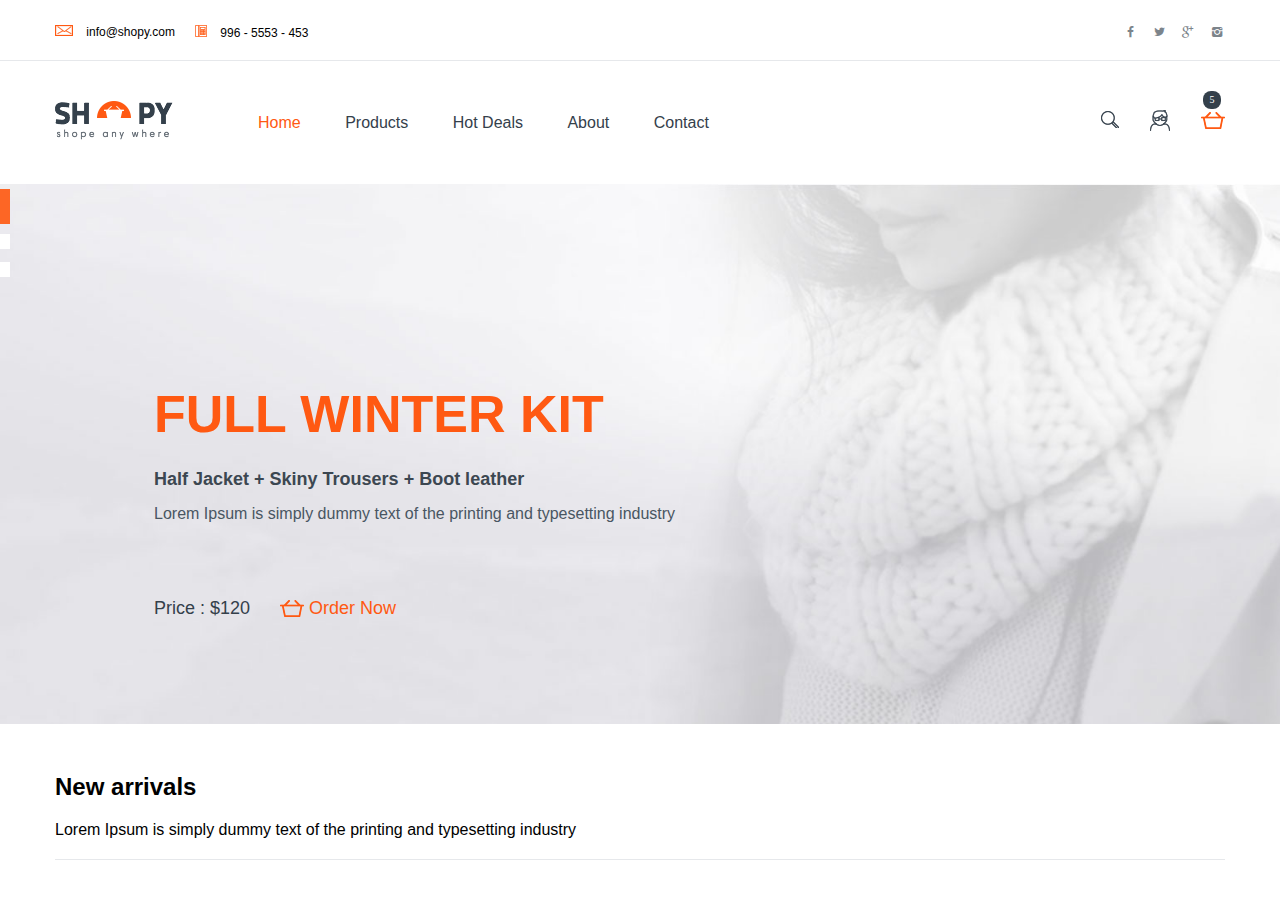
==== index.html @ 44fce5d8 "add header and section bxslider" ====
<!DOCTYPE html>
<html lang="en">
<head>
	<meta charset="UTF-8">
	<meta name="viewport" content="width=device-width, initial-scale=1.0 ">
	<title>Home</title>
	<link rel="stylesheet" type="text/css" href="css/main.css">
	<link rel="stylesheet" type="text/css" href="css/fontello.css">
	<link rel="stylesheet" type="text/css" href="css/jquery.bxslider.css"></head>
<body>
	<div class="wrapper">
		<div class="section">
			<div class="section-header">
				<div class="container">
					<div class="contact-list">
						<div class="contact-box">
							<div class="contact-email">
								<p>
									<span class="contact-icon">
										<img src="images/contact-email.png" alt="placeholder+image"></span>
									info@shopy.com
								</p>
							</div>
							<div class="contact-phone">
								<p>
									<span class="contact-icon">
										<img src="images/contact-phone.png" alt="placeholder+image"></span>
									996 - 5553 - 453
								</p>
							</div>
						</div>
						<div class="social-box">
							<div class="social-list-box">
								<div class="social-item">
									<a href="#"> <i class="icon-facebook"></i>
									</a>
								</div>
								<div class="social-item">
									<a href="#"> <i class="icon-twitter"></i>
									</a>
								</div>
								<div class="social-item">
									<a href="#">
										<i class="icon-gplus"></i>
									</a>
								</div>
								<div class="social-item">
									<a href="#">
										<i class="icon-instagram"></i>
									</a>
								</div>
							</div>
						</div>
					</div>
				</div>
			</div>
			<div class="section-body">
				<div class="container">
					<div class="section-navigation">
						<div class="section-panel">
							<div class="logo">
								<a href="#">
									<img src="images/logo.png" alt="placeholder+image"></a>
							</div>
							<div class="navbar">
								<a class="navbar-toggler" href="#navbar-collapse" data-toggler>
									<span class="icon-bar"></span>
									<span class="icon-bar"></span>
									<span class="icon-bar"></span>
								</a>
								<div class="navbar-collapse" id="navbar-collapse">
									<ul class="navbar-nav">
										<li class="active">
											<a href="#">Home</a>
										</li>
										<li>
											<a href="#">Products</a>
										</li>
										<li>
											<a href="#">Hot Deals</a>
										</li>
										<li>
											<a href="#">About</a>
										</li>
										<li>
											<a href="#">Contact</a>
										</li>
									</ul>
								</div>
							</div>
						</div>
						<div class="section-bar">
							<ul class="bar-pannier">
								<li>
									<a class="form-toggler" href="#form-collapse" data-toggler>
										<span class="icon-pannier icon-bar-search"></span>
									</a>
								</li>
								<li>
									<a href="#">
										<span class="icon-pannier icon-bar-profile"></span>
									</a>
								</li>
								<li>
									<a href="#">
										<span class="icon-pannier icon-bar-cart"></span>
									</a>
								</li>
							</ul>
						</div>
					</div>
				</div>
			</div>
		</div>

		<main class="main">
			<div class="section">
				<div class="section-box">
					<ul class="bxslider">
						<li>
							<div class="bxslider-box">
								<div class="bxslider-body">
									<div class="bxslider-image">
										<img src="images/bx-slider-img-01.jpg" alt="image description"></div>
									<div class="bxslider-section">
										<div class="container">
											<div class="bxslider-info">
												<div class="bxslider-block">
													<div class="bxslider-title">
														<h1>Full winter kit</h1>
													</div>
													<div class="bxslider-description">
														<p>Half Jacket + Skiny Trousers + Boot leather</p>
													</div>
													<div class="bxslider-content">
														<p>
															Lorem Ipsum is simply dummy text of the printing and typesetting industry
														</p>
													</div>
												</div>
												<div class="bxslider-price-cart">
													<div class="bxslider-price">
														<p>Price : $120</p>
													</div>
													<div class="bxslider-card-order">
														<a href="#">
															<span class="icon-pannier icon-bar-cart"></span>
															Order Now
														</a>
													</div>
												</div>
											</div>
										</div>
									</div>
								</div>
							</div>
						</li>
						<li>
							<div class="bxslider-box">
								<div class="bxslider-body">
									<div class="bxslider-image">
										<img src="images/bx-slider-img-01.jpg" alt="image description"></div>
									<div class="bxslider-section">
										<div class="container">
											<div class="bxslider-info">
												<div class="bxslider-block">
													<div class="bxslider-title">
														<h1>Full winter kit</h1>
													</div>
													<div class="bxslider-description">
														<p>Half Jacket + Skiny Trousers + Boot leather</p>
													</div>
													<div class="bxslider-content">
														<p>
															Lorem Ipsum is simply dummy text of the printing and typesetting industry
														</p>
													</div>
												</div>
												<div class="bxslider-price-cart">
													<div class="bxslider-price">
														<p>Price : $120</p>
													</div>
													<div class="bxslider-card-order">
														<a href="#">
															<span class="icon-pannier icon-bar-cart"></span>
															Order Now
														</a>
													</div>
												</div>
											</div>
										</div>
									</div>
								</div>
							</div>
						</li>
						<li>
							<div class="bxslider-box">
								<div class="bxslider-body">
									<div class="bxslider-image">
										<img src="images/bx-slider-img-01.jpg" alt="image description"></div>
									<div class="bxslider-section">
										<div class="container">
											<div class="bxslider-info">
												<div class="bxslider-block">
													<div class="bxslider-title">
														<h1>Full winter kit</h1>
													</div>
													<div class="bxslider-description">
														<p>Half Jacket + Skiny Trousers + Boot leather</p>
													</div>
													<div class="bxslider-content">
														<p>
															Lorem Ipsum is simply dummy text of the printing and typesetting industry
														</p>
													</div>
												</div>
												<div class="bxslider-price-cart">
													<div class="bxslider-price">
														<p>Price : $120</p>
													</div>
													<div class="bxslider-card-order">
														<a href="#">
															<span class="icon-pannier icon-bar-cart"></span>
															Order Now
														</a>
													</div>
												</div>
											</div>
										</div>
									</div>
								</div>
							</div>
						</li>
					</ul>
				</div>
			</div>
			<div class="section">
				<div class="container">
					<div class="section-header">
						<div class="section-title">
							<div class="box-title">
								<h2><span class="light">New</span> arrivals</h2>
							</div>
							<div class="box-description">
								<p>Lorem Ipsum is simply dummy text of the printing and typesetting industry</p>
							</div>
						</div>
					</div>
				</div>
			</div>
		</main>
		<footer class="footer"></footer>
	</div>
	<script src="https://ajax.googleapis.com/ajax/libs/jquery/3.2.1/jquery.min.js"></script>
	<script src="js/jquery.bxslider.min.js"></script>
	<script>
		function toggler() {
			$('[data-toggler]').on('click', function(e) {
				e.preventDefault();
				var $this = $(this);
				var hash = $this.attr('href') || $this.data('target');
				if (!hash) return false;
				$this.toggleClass('is-active');
				$(hash).toggleClass('is-show');
			})
		}

		toggler();
	</script>
	<script>
		$(document).ready(function(){
  			$('.bxslider').bxSlider({
			  mode: 'fade',
			  captions: true
			});
		});
	</script>
</body>
</html>
---- css/main.css ----
@import 'base.css';
@import 'button.css';
@import 'form.css';
@import 'navbar.css';
@import 'card.css';
@import 'section.css';
@import 'social.css';
@import 'bxslider.css';
---- css/fontello.css ----
@font-face {
  font-family: 'fontello';
  src: url('../font/fontello.eot?43005648');
  src: url('../font/fontello.eot?43005648#iefix') format('embedded-opentype'),
       url('../font/fontello.woff2?43005648') format('woff2'),
       url('../font/fontello.woff?43005648') format('woff'),
       url('../font/fontello.ttf?43005648') format('truetype'),
       url('../font/fontello.svg?43005648#fontello') format('svg');
  font-weight: normal;
  font-style: normal;
}
/* Chrome hack: SVG is rendered more smooth in Windozze. 100% magic, uncomment if you need it. */
/* Note, that will break hinting! In other OS-es font will be not as sharp as it could be */
/*
@media screen and (-webkit-min-device-pixel-ratio:0) {
  @font-face {
    font-family: 'fontello';
    src: url('../font/fontello.svg?43005648#fontello') format('svg');
  }
}
*/
 
 [class^="icon-"]:before, [class*=" icon-"]:before {
  font-family: "fontello";
  font-style: normal;
  font-weight: normal;
  speak: none;
 
  display: inline-block;
  text-decoration: inherit;
  width: 1em;
  margin-right: .2em;
  text-align: center;
  /* opacity: .8; */
 
  /* For safety - reset parent styles, that can break glyph codes*/
  font-variant: normal;
  text-transform: none;
 
  /* fix buttons height, for twitter bootstrap */
  line-height: 1em;
 
  /* Animation center compensation - margins should be symmetric */
  /* remove if not needed */
  margin-left: .2em;
 
  /* you can be more comfortable with increased icons size */
  /* font-size: 120%; */
 
  /* Font smoothing. That was taken from TWBS */
  -webkit-font-smoothing: antialiased;
  -moz-osx-font-smoothing: grayscale;
 
  /* Uncomment for 3D effect */
  /* text-shadow: 1px 1px 1px rgba(127, 127, 127, 0.3); */
}
 
.icon-gplus:before { content: '\f05a'; } /* '' */
.icon-twitter:before { content: '\f099'; } /* '' */
.icon-facebook:before { content: '\f09a'; } /* '' */
.icon-instagram:before { content: '\f32d'; } /* '' */
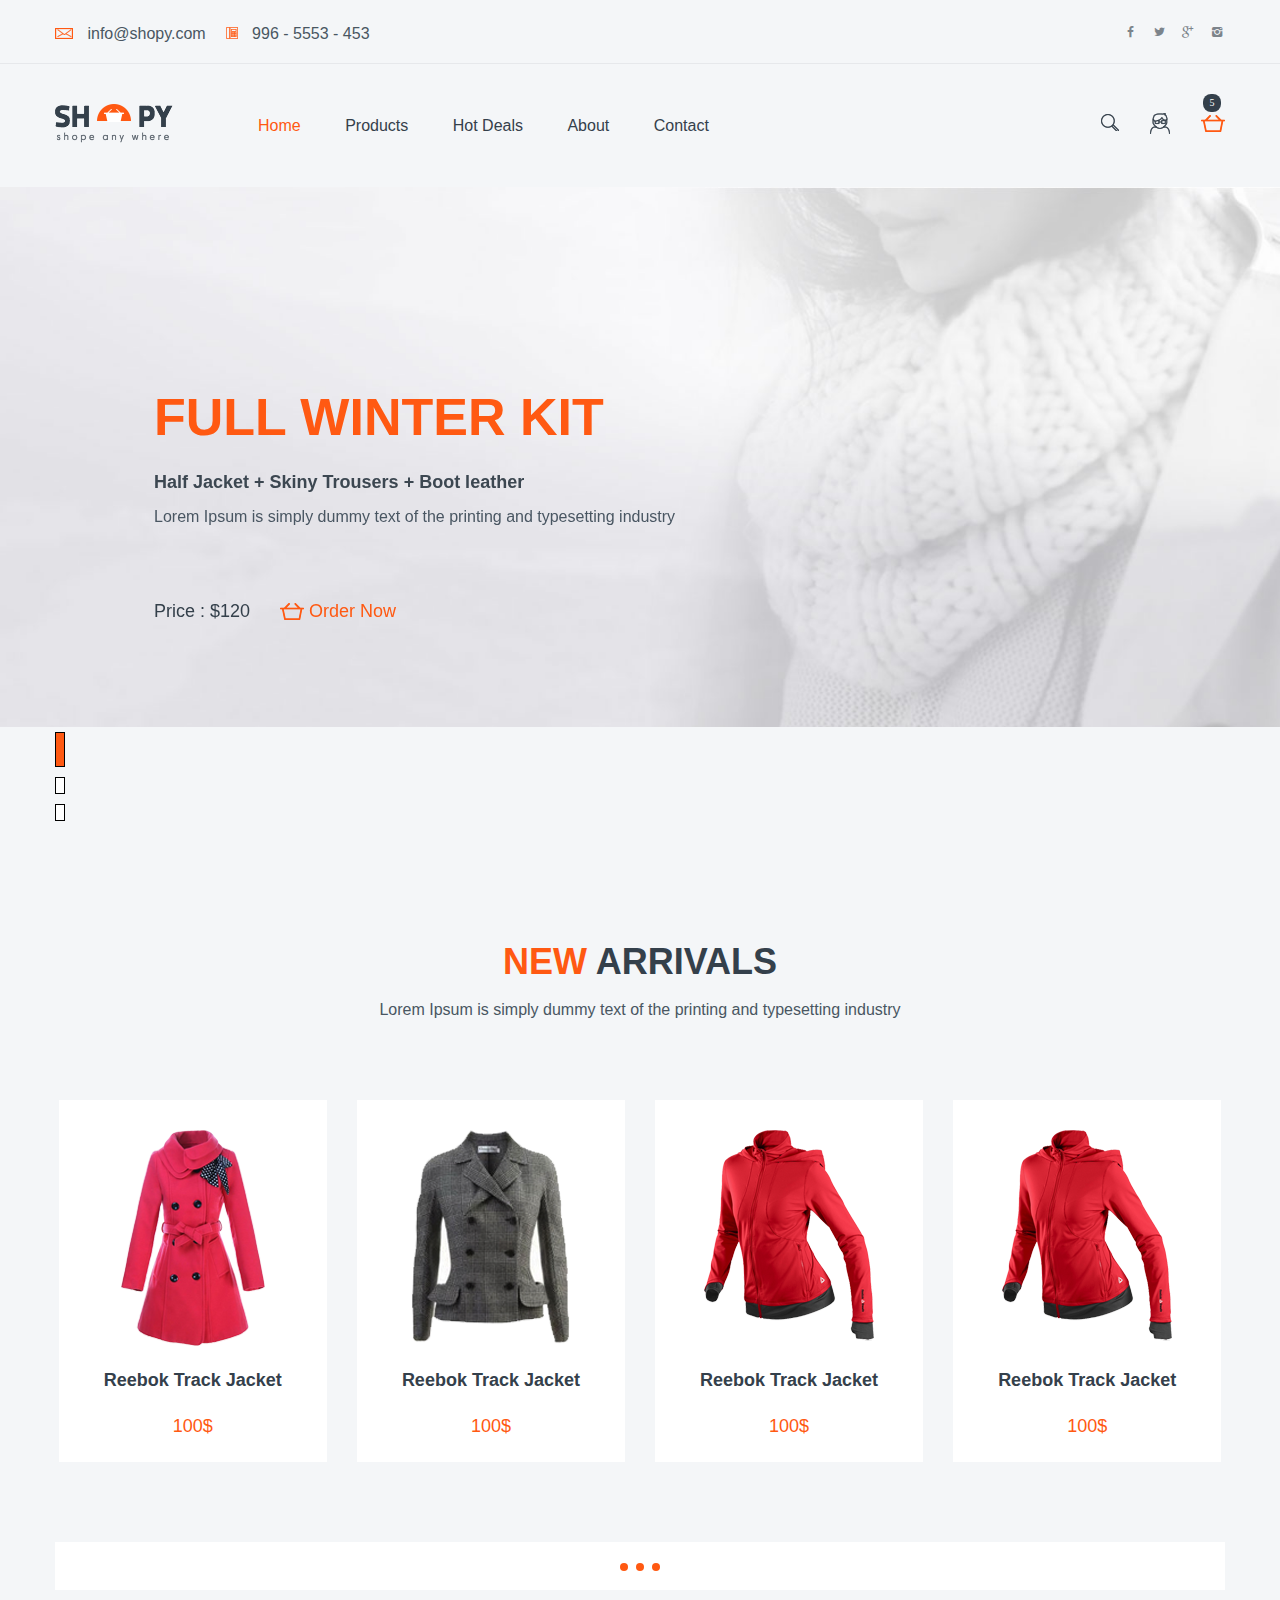
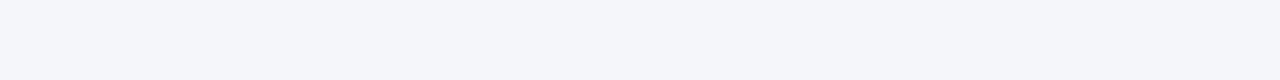
==== commit 1bdc817c: "add card-product" ====
--- a/index.html
+++ b/index.html
@@ -232,17 +232,306 @@
 							</div>
 						</li>
 					</ul>
+					<div class="bxslider-page">
+						<div class="container">
+							<div class="page-list">
+								<div class="bx-pager">
+									<ul>
+										<li>
+											<a data-slide-index="0" href=""></a>
+										</li>
+										<li>
+											<a data-slide-index="1" href=""></a>
+										</li>
+										<li>
+											<a data-slide-index="2" href=""></a>
+										</li>
+									</ul>
+								</div>
+							</div>
+						</div>
+					</div>
 				</div>
 			</div>
-			<div class="section">
+			<div class="section section-arrivals">
 				<div class="container">
 					<div class="section-header">
 						<div class="section-title">
 							<div class="box-title">
-								<h2><span class="light">New</span> arrivals</h2>
+								<h2>
+									<span class="title-light">New</span>
+									arrivals
+								</h2>
 							</div>
 							<div class="box-description">
-								<p>Lorem Ipsum is simply dummy text of the printing and typesetting industry</p>
+								<p>
+									Lorem Ipsum is simply dummy text of the printing and typesetting industry
+								</p>
+							</div>
+						</div>
+					</div>
+					<div class="section-body">
+						<div class="section-products">
+							<div class="card">
+								<div class="card-product-list">
+
+									<div class="card-item">
+										<div class="card-product">
+											<div class="card-header">
+												<div class="card-image">
+													<img src="images/product-001.png" alt=""></div>
+											</div>
+											<div class="card-body">
+												<div class="card-title">
+													<h3>Reebok Track Jacket</h3>
+													<p>100$</p>
+												</div>
+											</div>
+											<div class="card-hover">
+												<div class="card-header">
+													<div class="card-image">
+														<img src="images/product-001.png" alt=""></div>
+												</div>
+												<div class="card-body">
+													<div class="card-title">
+														<h3>Reebok Track Jacket</h3>
+													</div>
+													<div class="card-list-size">
+														<span class="card-title">size :</span>
+														<ul>
+															<li>s</li>
+															<li>m</li>
+															<li>l</li>
+															<li>xl</li>
+														</ul>
+													</div>
+													<div class="card-list-color">
+														<ul>
+															<li class="red"></li>
+															<li class="black"></li>
+															<li class="blue"></li>
+															<li class="green"></li>
+														</ul>
+													</div>
+												</div>
+												<div class="card-footer">
+													<div class="card-list-options">
+														<div class="card-list">
+															<a href="#">
+																<span class="icon-product icon-planet"></span>
+															</a>
+														</div>
+														<div class="card-list">
+															<a href="#">
+																<span class="icon-product icon-cart"></span>
+															</a>
+														</div>
+														<div class="card-list">
+															<a href="#">
+																<span class="icon-product icon-like"></span>
+															</a>
+														</div>
+													</div>
+												</div>
+											</div>
+										</div>
+									</div>
+
+									<div class="card-item">
+										<div class="card-product">
+											<div class="card-header">
+												<div class="card-image">
+													<img src="images/product-002.png" alt=""></div>
+											</div>
+											<div class="card-body">
+												<div class="card-title">
+													<h3>Reebok Track Jacket</h3>
+													<p>100$</p>
+												</div>
+											</div>
+											<div class="card-hover">
+												<div class="card-header">
+													<div class="card-image">
+														<img src="images/product-002.png" alt=""></div>
+												</div>
+												<div class="card-body">
+													<div class="card-title">
+														<h3>Reebok Track Jacket</h3>
+													</div>
+													<div class="card-list-size">
+														<span class="card-title">size :</span>
+														<ul>
+															<li>s</li>
+															<li>m</li>
+															<li>l</li>
+															<li>xl</li>
+														</ul>
+													</div>
+													<div class="card-list-color">
+														<ul>
+															<li class="red"></li>
+															<li class="black"></li>
+															<li class="blue"></li>
+															<li class="green"></li>
+														</ul>
+													</div>
+												</div>
+												<div class="card-footer">
+													<div class="card-list-options">
+														<div class="card-list">
+															<a href="#">
+																<span class="icon-product icon-planet"></span>
+															</a>
+														</div>
+														<div class="card-list">
+															<a href="#">
+																<span class="icon-product icon-cart"></span>
+															</a>
+														</div>
+														<div class="card-list">
+															<a href="#">
+																<span class="icon-product icon-like"></span>
+															</a>
+														</div>
+													</div>
+												</div>
+											</div>
+										</div>
+									</div>
+
+									<div class="card-item">
+										<div class="card-product">
+											<div class="card-header">
+												<div class="card-image">
+													<img src="images/product-003.png" alt=""></div>
+											</div>
+											<div class="card-body">
+												<div class="card-title">
+													<h3>Reebok Track Jacket</h3>
+													<p>100$</p>
+												</div>
+											</div>
+											<div class="card-hover">
+												<div class="card-header">
+													<div class="card-image">
+														<img src="images/product-003.png" alt=""></div>
+												</div>
+												<div class="card-body">
+													<div class="card-title">
+														<h3>Reebok Track Jacket</h3>
+													</div>
+													<div class="card-list-size">
+														<span class="card-title">size :</span>
+														<ul>
+															<li>s</li>
+															<li>m</li>
+															<li>l</li>
+															<li>xl</li>
+														</ul>
+													</div>
+													<div class="card-list-color">
+														<ul>
+															<li class="red"></li>
+															<li class="black"></li>
+															<li class="blue"></li>
+															<li class="green"></li>
+														</ul>
+													</div>
+												</div>
+												<div class="card-footer">
+													<div class="card-list-options">
+														<div class="card-list">
+															<a href="#">
+																<span class="icon-product icon-planet"></span>
+															</a>
+														</div>
+														<div class="card-list">
+															<a href="#">
+																<span class="icon-product icon-cart"></span>
+															</a>
+														</div>
+														<div class="card-list">
+															<a href="#">
+																<span class="icon-product icon-like"></span>
+															</a>
+														</div>
+													</div>
+												</div>
+											</div>
+										</div>
+									</div>
+
+									<div class="card-item">
+										<div class="card-product">
+											<div class="card-header">
+												<div class="card-image">
+													<img src="images/product-003.png" alt=""></div>
+											</div>
+											<div class="card-body">
+												<div class="card-title">
+													<h3>Reebok Track Jacket</h3>
+													<p>100$</p>
+												</div>
+											</div>
+											<div class="card-hover">
+												<div class="card-header">
+													<div class="card-image">
+														<img src="images/product-003.png" alt=""></div>
+												</div>
+												<div class="card-body">
+													<div class="card-title">
+														<h3>Reebok Track Jacket</h3>
+													</div>
+													<div class="card-list-size">
+														<span class="card-title">size :</span>
+														<ul>
+															<li>s</li>
+															<li>m</li>
+															<li>l</li>
+															<li>xl</li>
+														</ul>
+													</div>
+													<div class="card-list-color">
+														<ul>
+															<li class="red"></li>
+															<li class="black"></li>
+															<li class="blue"></li>
+															<li class="green"></li>
+														</ul>
+													</div>
+												</div>
+												<div class="card-footer">
+													<div class="card-list-options">
+														<div class="card-list">
+															<a href="#">
+																<span class="icon-product icon-planet"></span>
+															</a>
+														</div>
+														<div class="card-list">
+															<a href="#">
+																<span class="icon-product icon-cart"></span>
+															</a>
+														</div>
+														<div class="card-list">
+															<a href="#">
+																<span class="icon-product icon-like"></span>
+															</a>
+														</div>
+													</div>
+												</div>
+											</div>
+										</div>
+									</div>
+
+								</div>
+
+								<div class="product-list-more">
+									<a href="#" class="product-more">
+										<span class="open-more"></span>
+										<span class="open-more"></span>
+										<span class="open-more"></span>
+									</a>
+								</div>
 							</div>
 						</div>
 					</div>
@@ -270,9 +559,13 @@
 	<script>
 		$(document).ready(function(){
   			$('.bxslider').bxSlider({
-			  mode: 'fade',
-			  captions: true
+			  mode: 'vertical'
 			});
+		});
+	</script>
+	<script>
+		var slider = $('.bxslider').bxSlider({
+    		pagerCustom: '.bx-pager'
 		});
 	</script>
 </body>
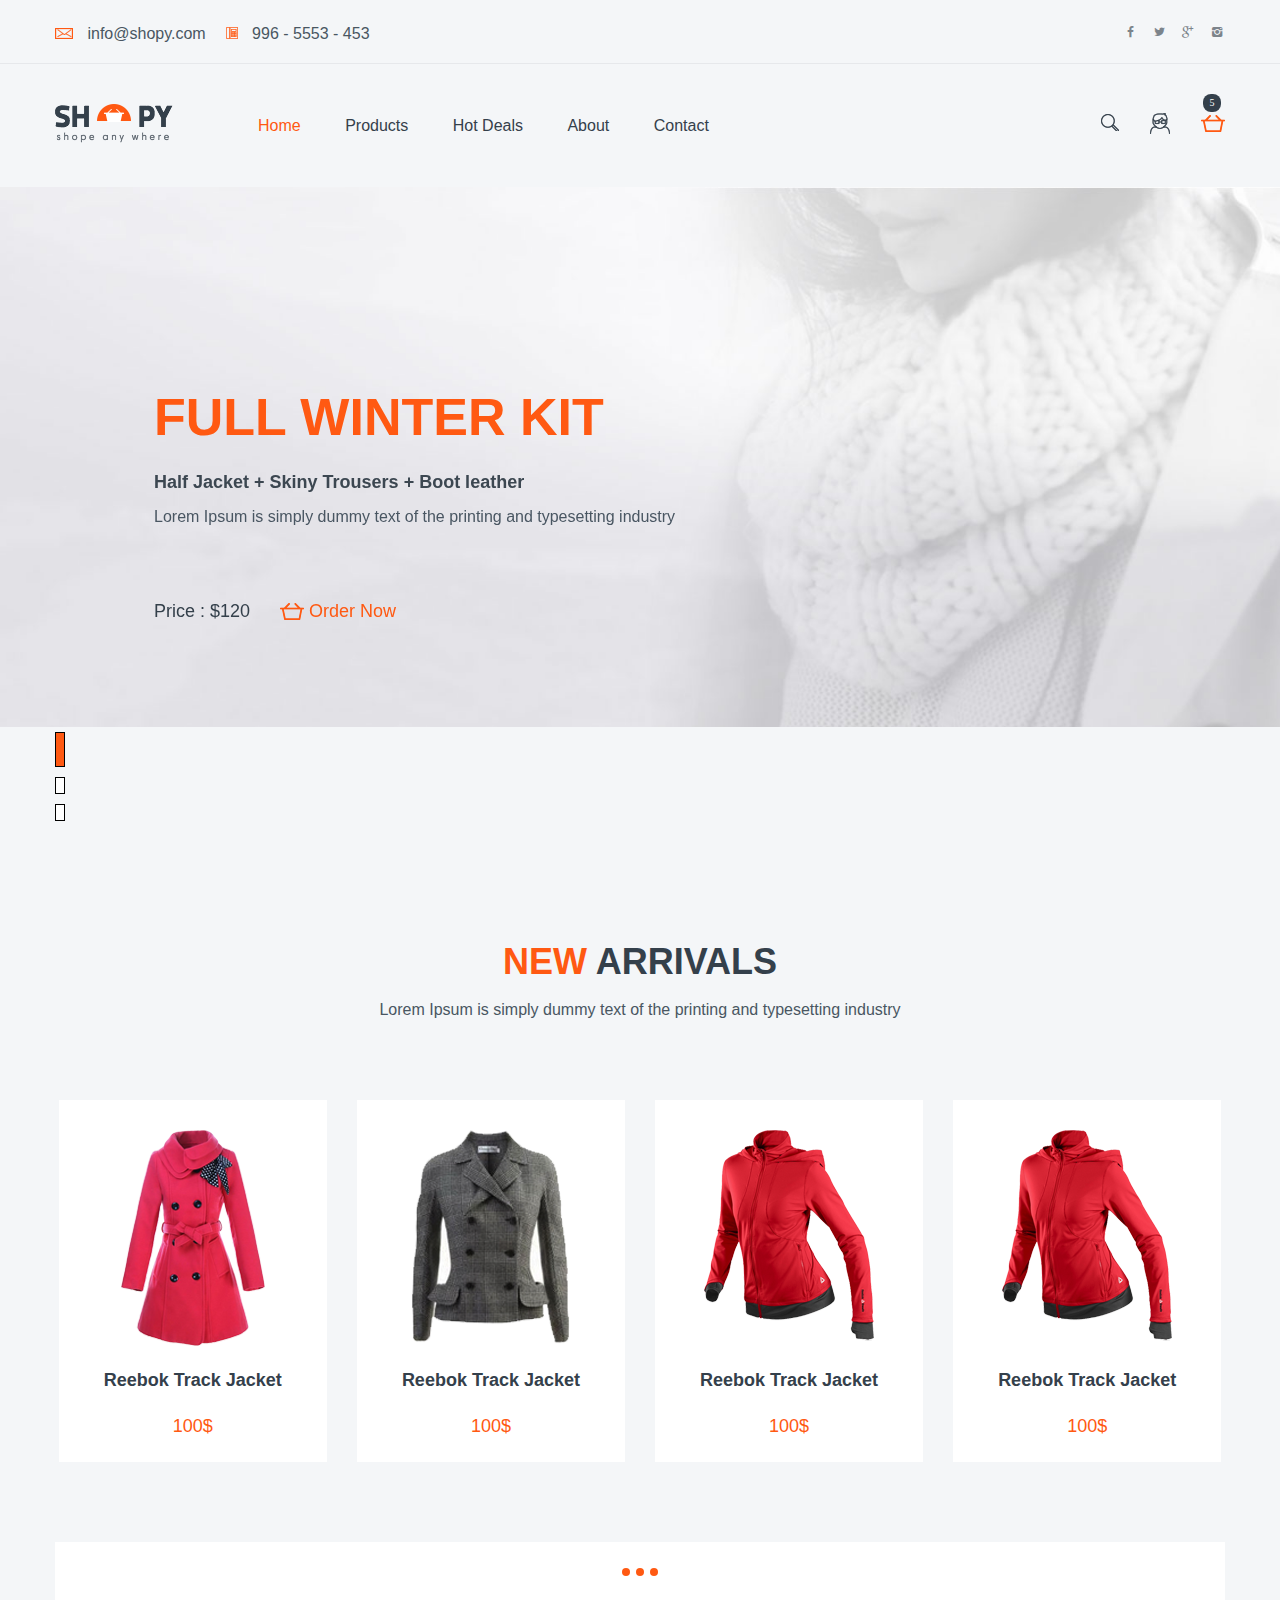
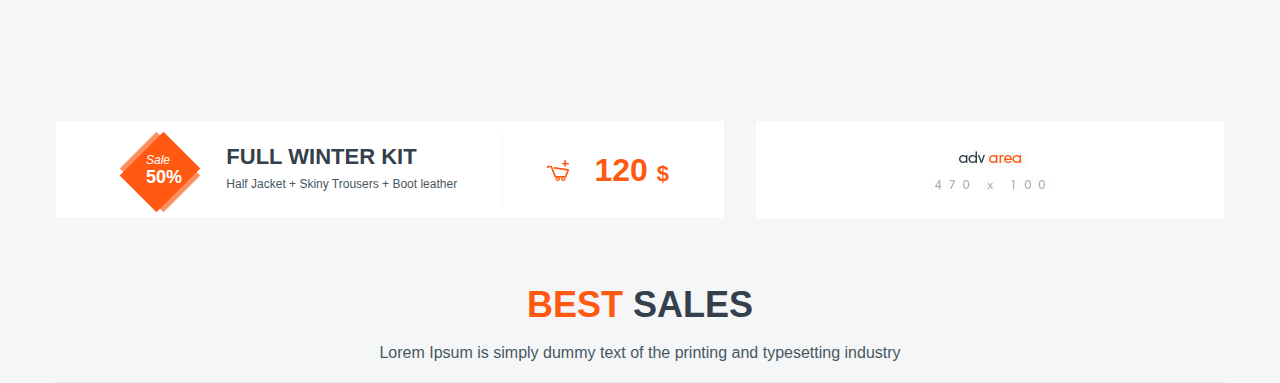
==== commit 673ae748: "add section-sale-banner" ====
--- a/index.html
+++ b/index.html
@@ -537,6 +537,84 @@
 					</div>
 				</div>
 			</div>
+			<div class="section">
+				<div class="container">
+					<div class="section-sale-banner">
+						<div class="section-sale">
+							<div class="sale-items">
+
+								<div class="sale-left">
+									<div class="sale-icon">
+										<div class="sale-decor">
+											<span class="sale-discount">
+												Sale
+												<span class="sale-bold">50%</span>
+											</span>
+										</div>
+									</div>
+								</div>
+
+								<div class="sale-center">
+									<div class="sale-body">
+										<div class="sale-title">
+											<h3>Full winter kit</h3>
+										</div>
+										<div class="sale-description">
+											<p>Half Jacket + Skiny Trousers + Boot leather</p>
+										</div>
+									</div>
+								</div>
+
+								<div class="sale-right">
+									<div class="sale-price-list">
+										<div class="sale-cart">
+											<a href="#">
+												<span class="icon-product icon-cart"></span>
+											</a>
+										</div>
+										<div class="sale-price">
+											<span class="price">
+												120
+												<span class="sale-pin">$</span>
+											</span>
+										</div>
+									</div>
+								</div>
+
+							</div>
+						</div>
+						<div class="section-banner">
+							<div class="banner-visual">
+								<img src="images/banner.jpg" alt="image description"></div>
+						</div>
+					</div>
+				</div>
+			</div>
+
+			<div class="section">
+				<div class="container">
+					<div class="section-best">
+
+						<div class="section-header">
+							<div class="section-title">
+								<div class="box-title">
+									<h2>
+										<span class="title-light">Best</span>
+										sales
+									</h2>
+								</div>
+								<div class="box-description">
+									<p>
+										Lorem Ipsum is simply dummy text of the printing and typesetting industry
+									</p>
+								</div>
+							</div>
+						</div>
+
+					</div>
+				</div>
+			</div>
+
 		</main>
 		<footer class="footer"></footer>
 	</div>
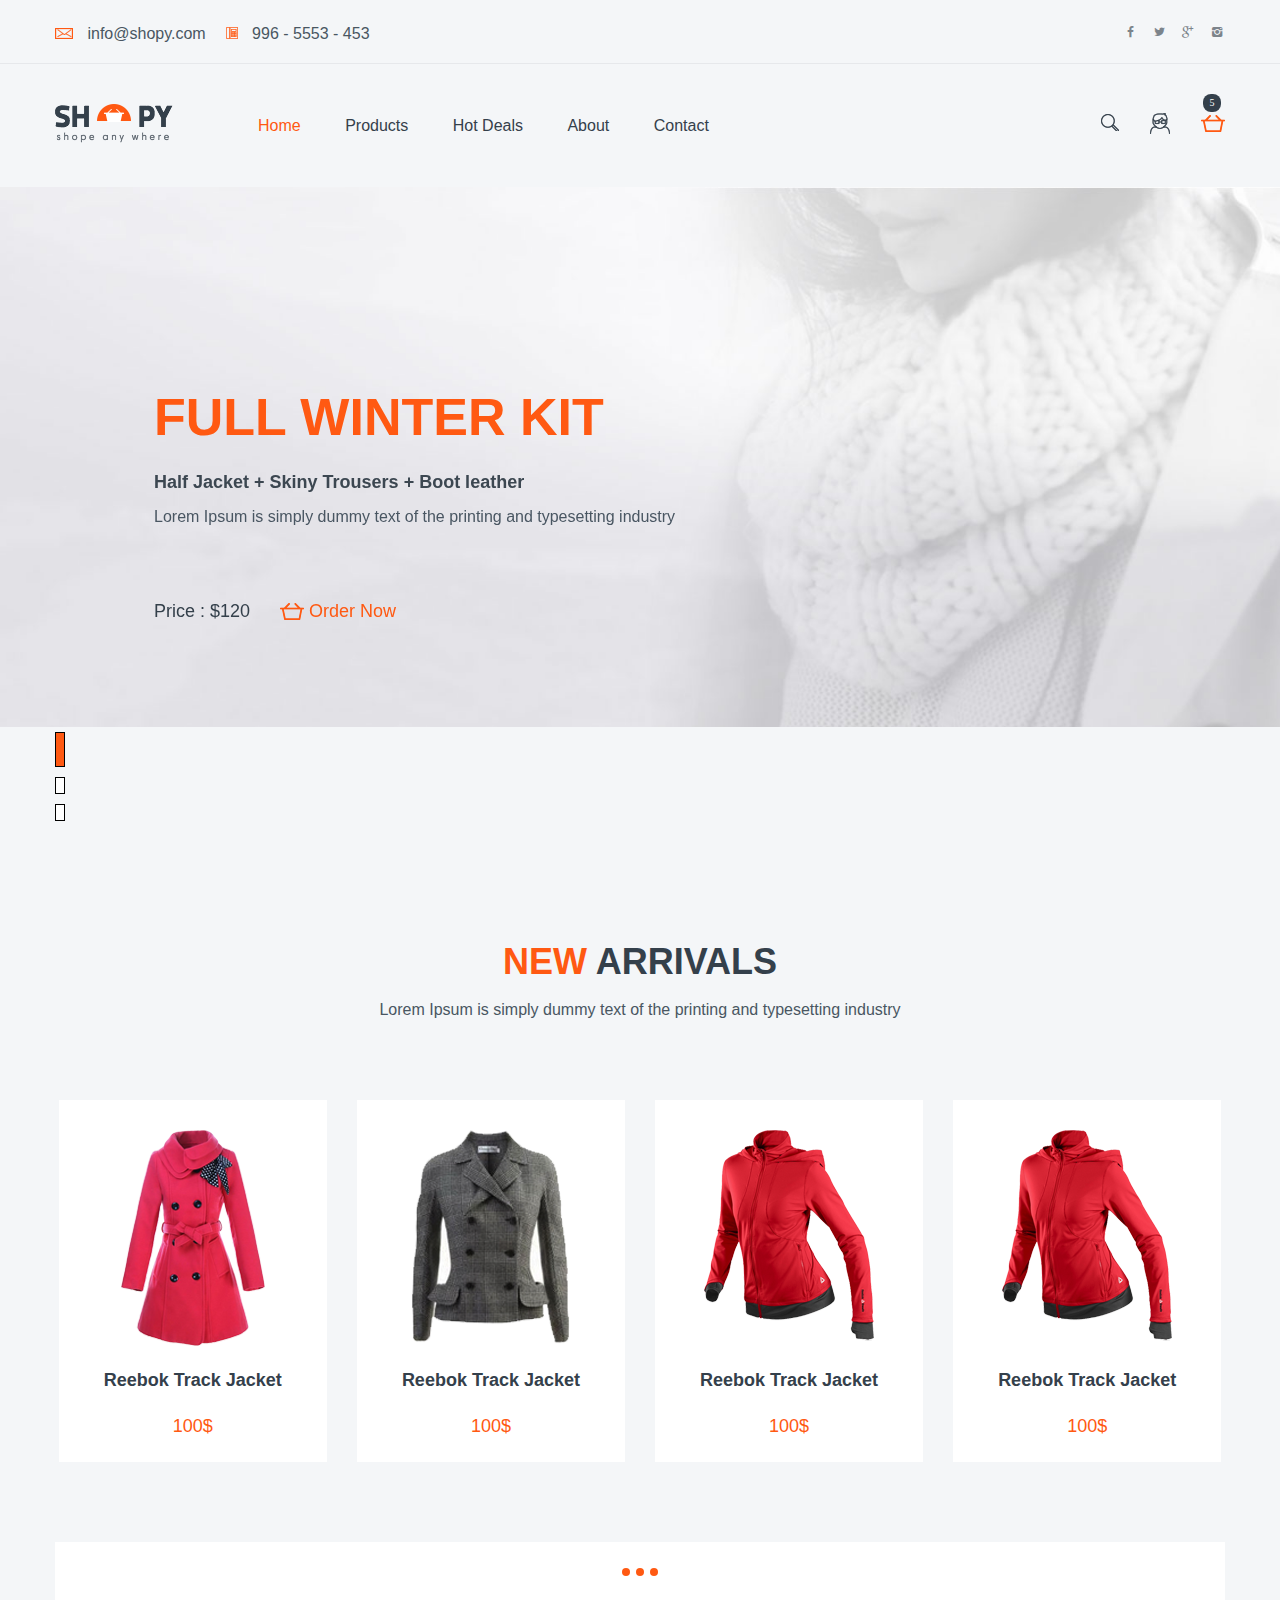
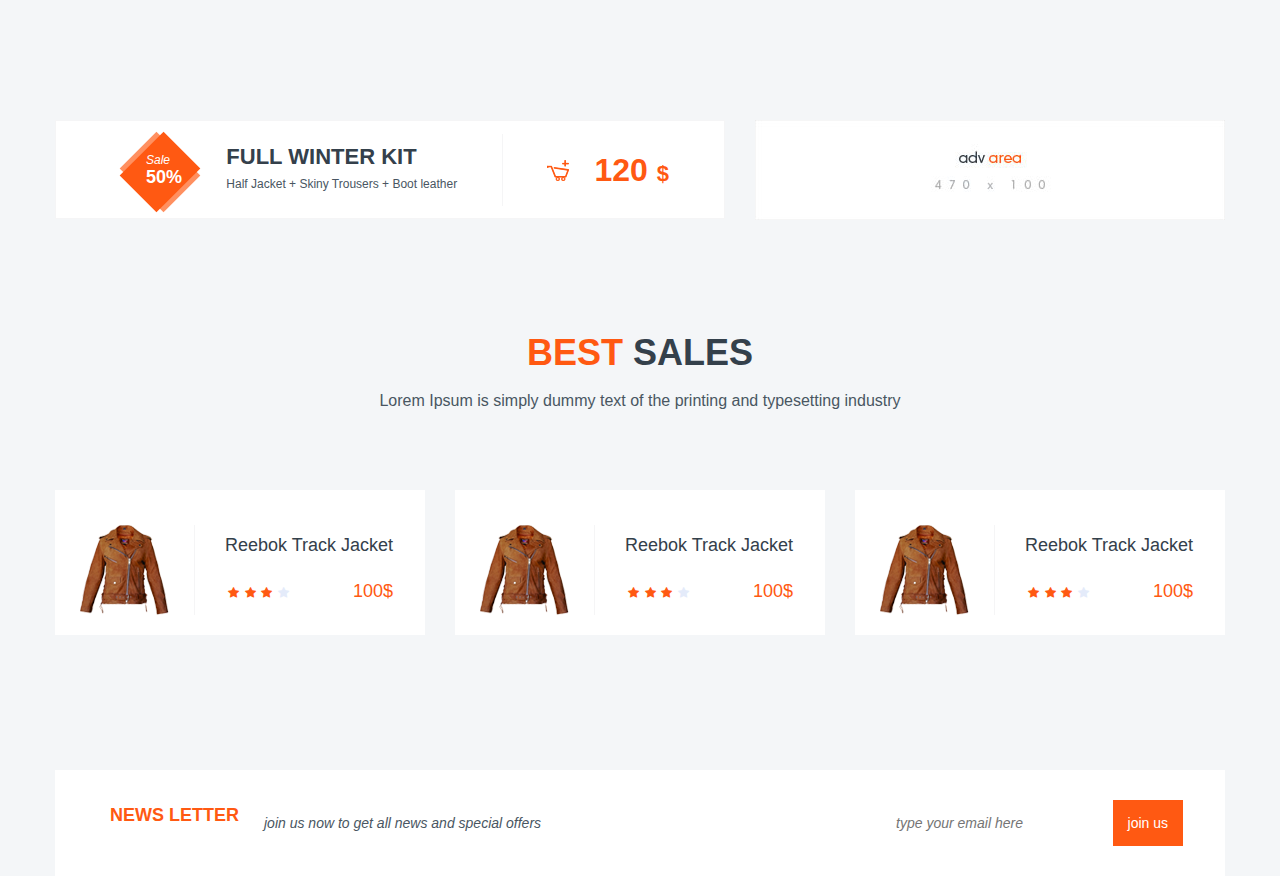
==== commit a1a7158d: "add section sale and subscription" ====
--- a/index.html
+++ b/index.html
@@ -10,7 +10,7 @@
 <body>
 	<div class="wrapper">
 		<div class="section">
-			<div class="section-header">
+			<div class="section-header header-decor">
 				<div class="container">
 					<div class="contact-list">
 						<div class="contact-box">
@@ -611,6 +611,203 @@
 							</div>
 						</div>
 
+						<div class="section-body section-body-sale">
+							<div class="card">
+								<div class="card-best-sale-list">
+									<div class="card-best-sale-item">
+										<div class="card-sale">
+											<div class="card-left">
+												<div class="card-image">
+													<img src="images/card-sale-image.png" alt=""></div>
+											</div>
+											<div class="card-right">
+												<div class="card-body card-body-sale">
+													<div class="card-title">
+														<a href="#">Reebok Track Jacket</a>
+													</div>
+												</div>
+												<div class="card-rating-price">
+													<div class="card-rating">
+														<ul class="rating-items">
+															<li>
+																<span class="rating-item">
+																	<i class="icon-star"></i>
+																</span>
+															</li>
+															<li>
+																<span class="rating-item">
+																	<i class="icon-star"></i>
+																</span>
+															</li>
+															<li>
+																<span class="rating-item">
+																	<i class="icon-star"></i>
+																</span>
+															</li>
+															<li>
+																<span class="rating-item not-allocated">
+																	<i class="icon-star"></i>
+																</span>
+															</li>
+														</ul>
+													</div>
+													<div class="card-price card-title">
+														<p>100$</p>
+													</div>
+													<div class="card-hover">
+														<div class="card-cart-add">
+															<a href="#" class="add-cart">
+																<span class="icon-product icon-cart"></span>
+																add to cart
+															</a>
+														</div>
+													</div>
+												</div>
+											</div>
+										</div>
+									</div>
+									<div class="card-best-sale-item">
+										<div class="card-sale">
+											<div class="card-left">
+												<div class="card-image">
+													<img src="images/card-sale-image.png" alt=""></div>
+											</div>
+											<div class="card-right">
+												<div class="card-body card-body-sale">
+													<div class="card-title">
+														<a href="#">Reebok Track Jacket</a>
+													</div>
+												</div>
+												<div class="card-rating-price">
+													<div class="card-rating">
+														<ul class="rating-items">
+															<li>
+																<span class="rating-item">
+																	<i class="icon-star"></i>
+																</span>
+															</li>
+															<li>
+																<span class="rating-item">
+																	<i class="icon-star"></i>
+																</span>
+															</li>
+															<li>
+																<span class="rating-item">
+																	<i class="icon-star"></i>
+																</span>
+															</li>
+															<li>
+																<span class="rating-item not-allocated">
+																	<i class="icon-star"></i>
+																</span>
+															</li>
+														</ul>
+													</div>
+													<div class="card-price card-title">
+														<p>100$</p>
+													</div>
+													<div class="card-hover">
+														<div class="card-cart-add">
+															<a href="#" class="add-cart">
+																<span class="icon-product icon-cart"></span>
+																add to cart
+															</a>
+														</div>
+													</div>
+												</div>
+											</div>
+										</div>
+									</div>
+									<div class="card-best-sale-item">
+										<div class="card-sale">
+											<div class="card-left">
+												<div class="card-image">
+													<img src="images/card-sale-image.png" alt=""></div>
+											</div>
+											<div class="card-right">
+												<div class="card-body card-body-sale">
+													<div class="card-title">
+														<a href="#">Reebok Track Jacket</a>
+													</div>
+												</div>
+												<div class="card-rating-price">
+													<div class="card-rating">
+														<ul class="rating-items">
+															<li>
+																<span class="rating-item">
+																	<i class="icon-star"></i>
+																</span>
+															</li>
+															<li>
+																<span class="rating-item">
+																	<i class="icon-star"></i>
+																</span>
+															</li>
+															<li>
+																<span class="rating-item">
+																	<i class="icon-star"></i>
+																</span>
+															</li>
+															<li>
+																<span class="rating-item not-allocated">
+																	<i class="icon-star"></i>
+																</span>
+															</li>
+														</ul>
+													</div>
+													<div class="card-price card-title">
+														<p>100$</p>
+													</div>
+													<div class="card-hover">
+														<div class="card-cart-add">
+															<a href="#" class="add-cart">
+																<span class="icon-product icon-cart"></span>
+																add to cart
+															</a>
+														</div>
+													</div>
+												</div>
+											</div>
+										</div>
+									</div>
+								</div>
+							</div>
+
+						</div>
+
+					</div>
+
+					<div class="section-subscription">
+						<div class="news-subscription-box">
+
+							<div class="news-subscription">
+
+								<div class="news-left">
+									<div class="news-title">
+										<h3>News letter</h3>
+									</div>
+									<div class="news-description">
+										<p>join us now to get all news and special offers</p>
+									</div>
+								</div>
+
+								<div class="news-right">
+									<div class="form-subscription">
+										<form action="#" class="newsletter-form">
+											<fieldset>
+												<div class="form-group">
+													<input type="email" class="form-email" placeholder="type your email here"></div>
+												<div class="form-group-button">
+													<button class="button">join us</button>
+												</div>
+											</fieldset>
+										</form>
+									</div>
+								</div>
+
+							</div>
+						</div>
+
 					</div>
 				</div>
 			</div>
--- a/css/fontello.css
+++ b/css/fontello.css
@@ -1,11 +1,11 @@
 @font-face {
   font-family: 'fontello';
-  src: url('../font/fontello.eot?43005648');
-  src: url('../font/fontello.eot?43005648#iefix') format('embedded-opentype'),
-       url('../font/fontello.woff2?43005648') format('woff2'),
-       url('../font/fontello.woff?43005648') format('woff'),
-       url('../font/fontello.ttf?43005648') format('truetype'),
-       url('../font/fontello.svg?43005648#fontello') format('svg');
+  src: url('../font/fontello.eot?6748641');
+  src: url('../font/fontello.eot?6748641#iefix') format('embedded-opentype'),
+       url('../font/fontello.woff2?6748641') format('woff2'),
+       url('../font/fontello.woff?6748641') format('woff'),
+       url('../font/fontello.ttf?6748641') format('truetype'),
+       url('../font/fontello.svg?6748641#fontello') format('svg');
   font-weight: normal;
   font-style: normal;
 }
@@ -15,7 +15,7 @@
 @media screen and (-webkit-min-device-pixel-ratio:0) {
   @font-face {
     font-family: 'fontello';
-    src: url('../font/fontello.svg?43005648#fontello') format('svg');
+    src: url('../font/fontello.svg?6748641#fontello') format('svg');
   }
 }
 */
@@ -55,6 +55,8 @@
   /* text-shadow: 1px 1px 1px rgba(127, 127, 127, 0.3); */
 }
  
+.icon-star:before { content: '\e800'; } /* '' */
+.icon-mail:before { content: '\e801'; } /* '' */
 .icon-gplus:before { content: '\f05a'; } /* '' */
 .icon-twitter:before { content: '\f099'; } /* '' */
 .icon-facebook:before { content: '\f09a'; } /* '' */
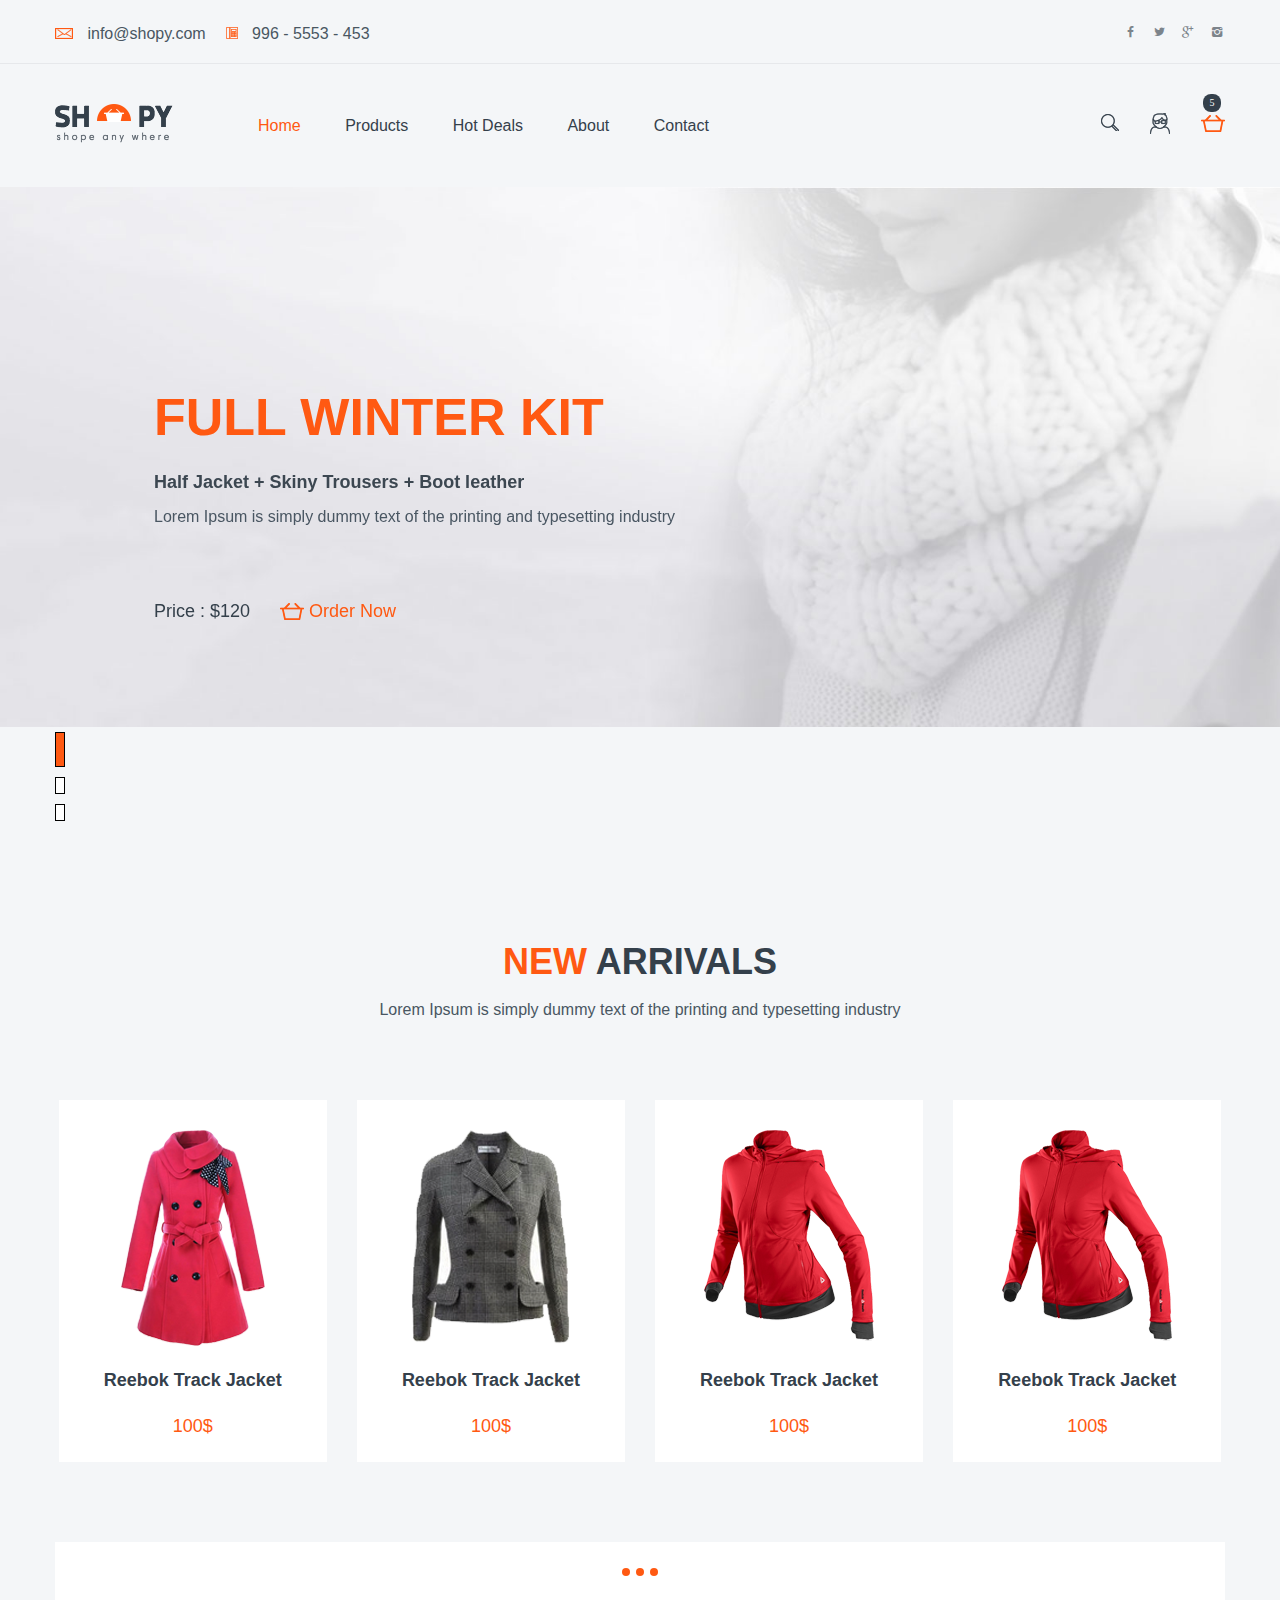
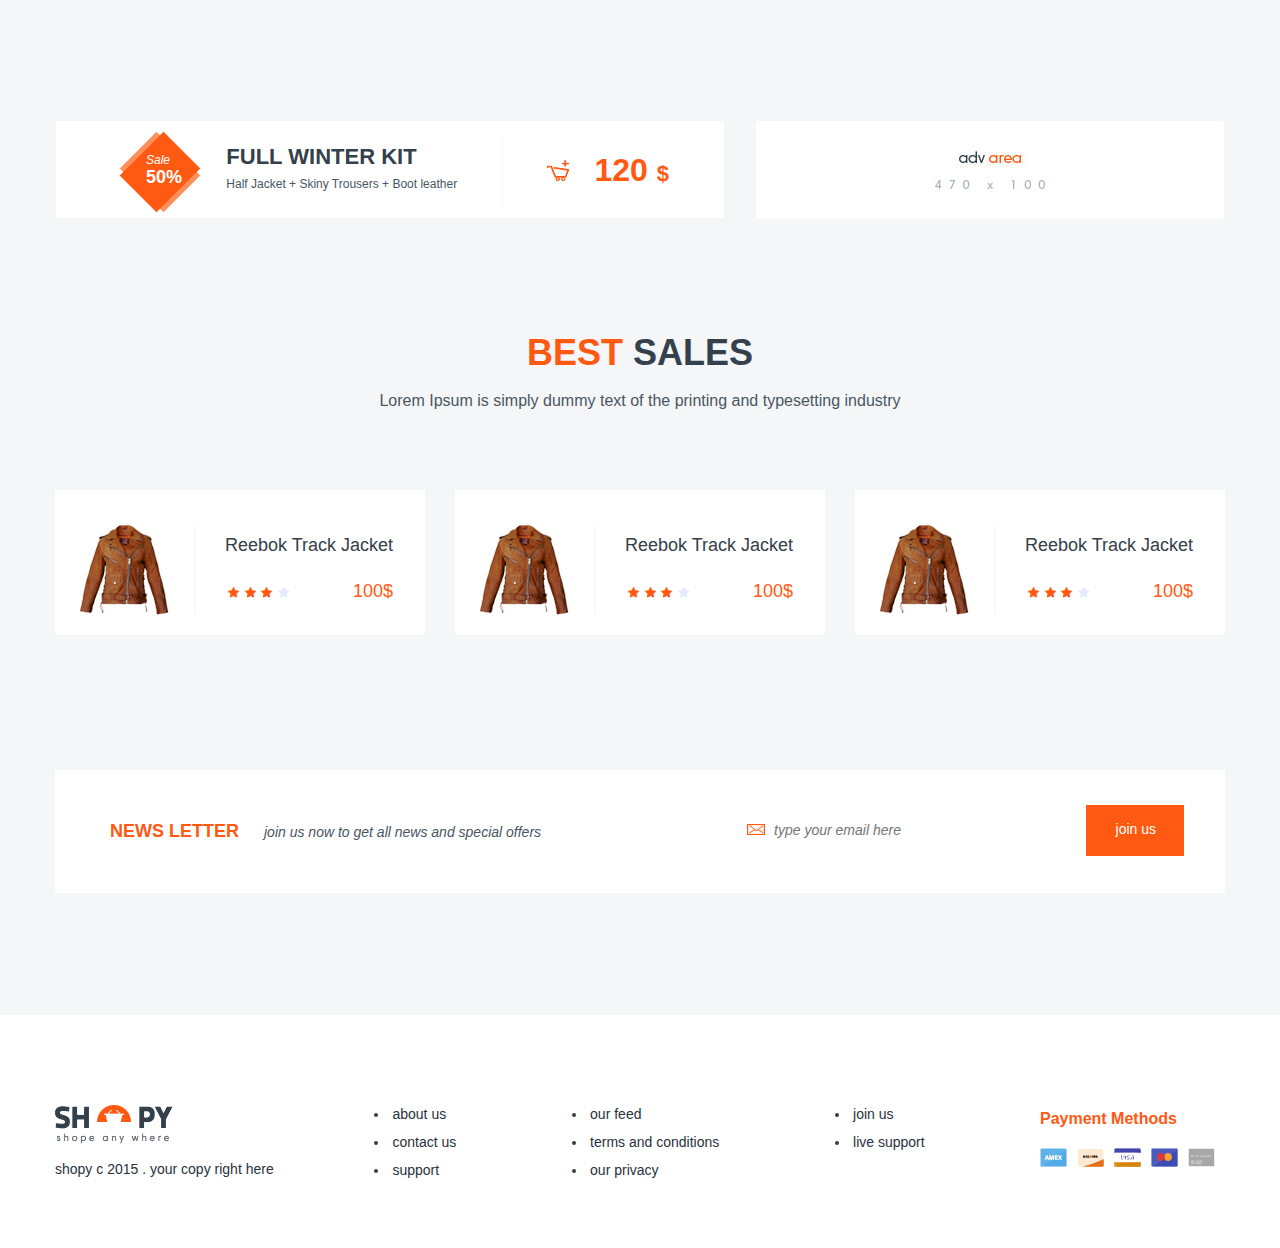
==== commit 62a4073f: "add footer" ====
--- a/index.html
+++ b/index.html
@@ -796,7 +796,8 @@
 										<form action="#" class="newsletter-form">
 											<fieldset>
 												<div class="form-group">
-													<input type="email" class="form-email" placeholder="type your email here"></div>
+													<input type="email" class="form-email" placeholder="type your email here">
+													<img class="icon-email" src="images/contact-email.png" alt="image description"></div>
 												<div class="form-group-button">
 													<button class="button">join us</button>
 												</div>
@@ -813,7 +814,84 @@
 			</div>
 
 		</main>
-		<footer class="footer"></footer>
+		<footer class="footer">
+			<div class="container">
+				<div class="footer-items">
+					<div class="footer-item">
+						<div class="footer-logo-copiryght">
+							<div class="footer-logo">
+								<div class="footer-image">
+									<a href="#">
+										<img src="images/logo.png" alt="image description"></a>
+								</div>
+							</div>
+							<div class="footer-copyright">
+								<div class="footer-description">
+									<span class="copyright">shopy c 2015 . your copy right here</span>
+								</div>
+							</div>
+						</div>
+					</div>
+					<div class="footer-item">
+						<ul class="add-nav">
+							<li>
+								<a href="#">about us</a>
+							</li>
+							<li>
+								<a href="#">contact us</a>
+							</li>
+							<li>
+								<a href="#">support</a>
+							</li>
+						</ul>
+					</div>
+					<div class="footer-item">
+						<ul class="add-nav">
+							<li>
+								<a href="#">our feed</a>
+							</li>
+							<li>
+								<a href="#">terms and conditions</a>
+							</li>
+							<li>
+								<a href="#">our privacy</a>
+							</li>
+						</ul>
+					</div>
+					<div class="footer-item">
+						<ul class="add-nav">
+							<li>
+								<a href="#">join us</a>
+							</li>
+							<li>
+								<a href="#">live support</a>
+							</li>
+						</ul>
+					</div>
+					<div class="footer-item">
+						<div class="footer-payment">
+							<div class="footer-title">
+								<h4>Payment Methods</h4>
+							</div>
+							<div class="footer-body">
+								<ul class="footer-visual">
+									<li>
+										<img src="images/footer-payments-amex.png" alt="image description"></li>
+									<li>
+										<img src="images/footer-payments-01.png" alt="image description"></li>
+									<li>
+										<img src="images/footer-payments-visa.png" alt="image description"></li>
+									<li>
+										<img src="images/footer-payments-master.png" alt="image description"></li>
+									<li>
+										<img src="images/footer-payments-card.png" alt="image description"></li>
+								</ul>
+							</div>
+						</div>
+					</div>
+				</div>
+			</div>
+		</footer>
 	</div>
 	<script src="https://ajax.googleapis.com/ajax/libs/jquery/3.2.1/jquery.min.js"></script>
 	<script src="js/jquery.bxslider.min.js"></script>
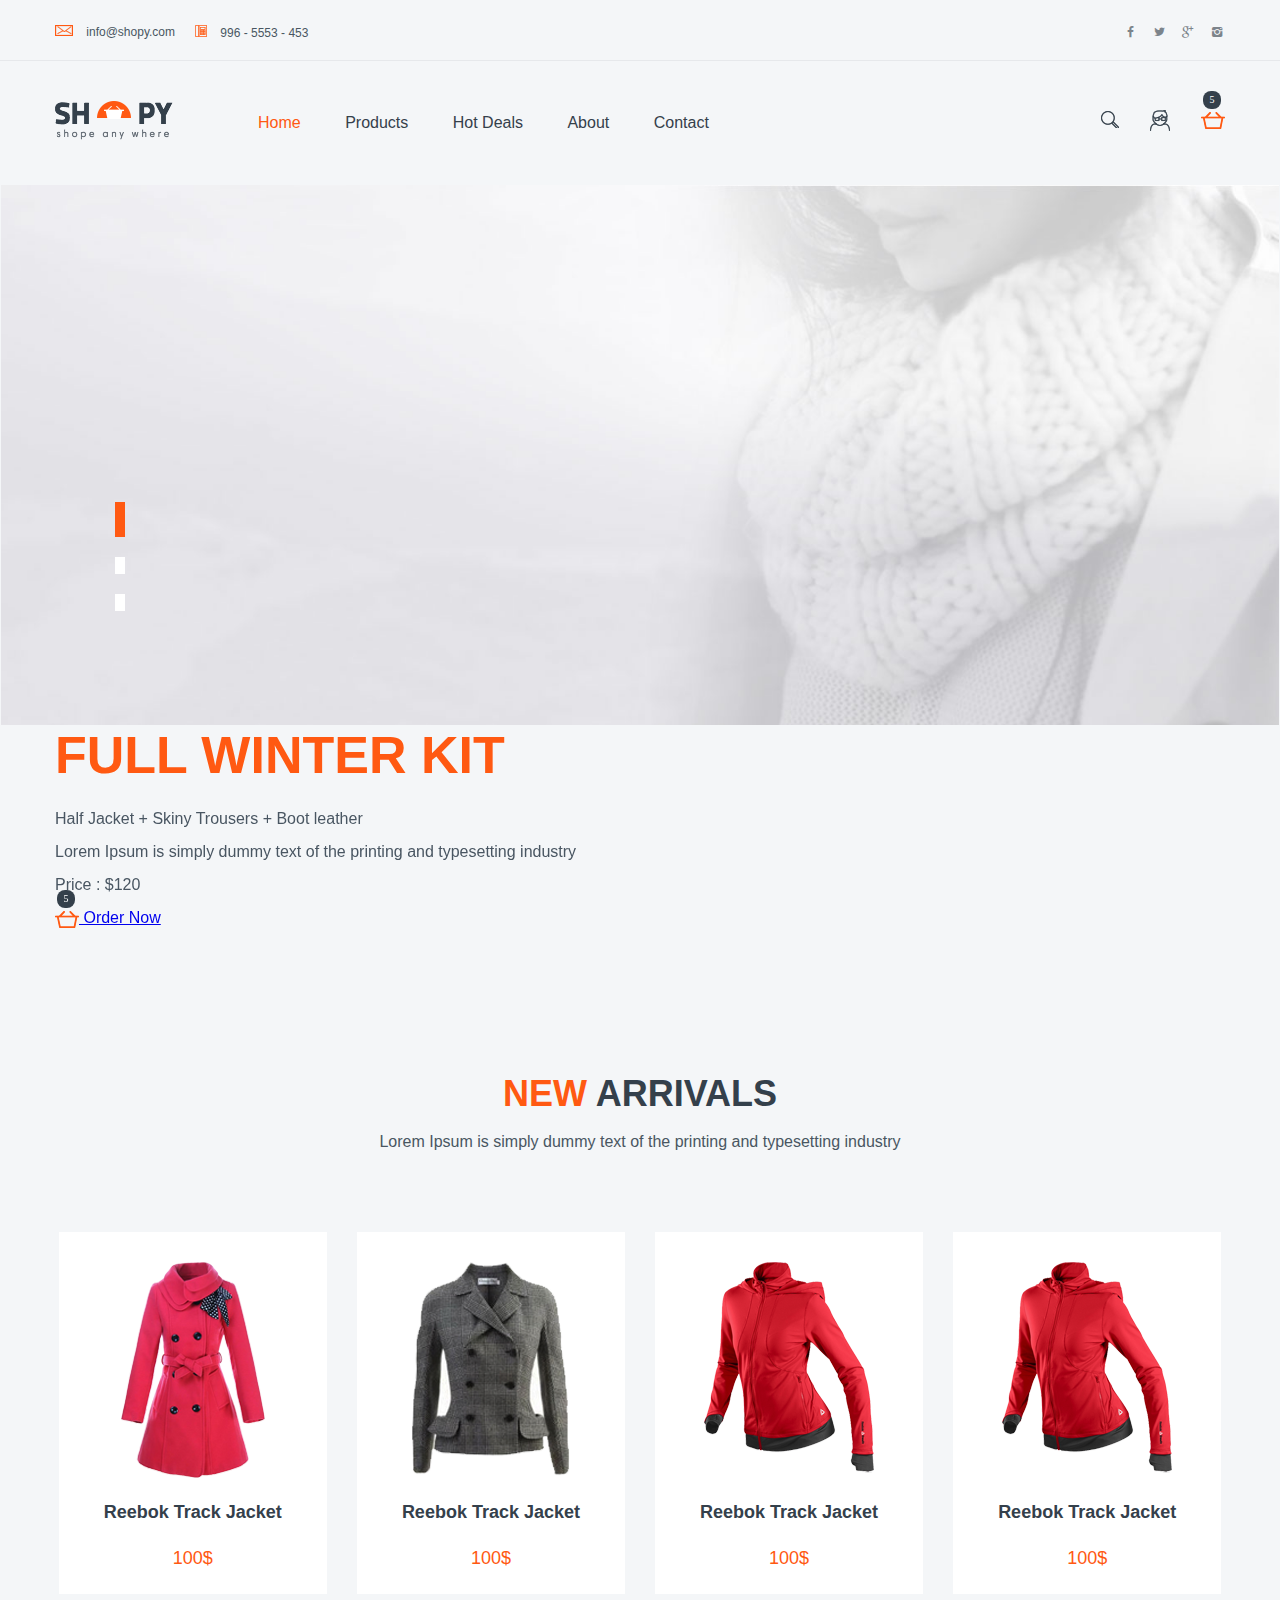
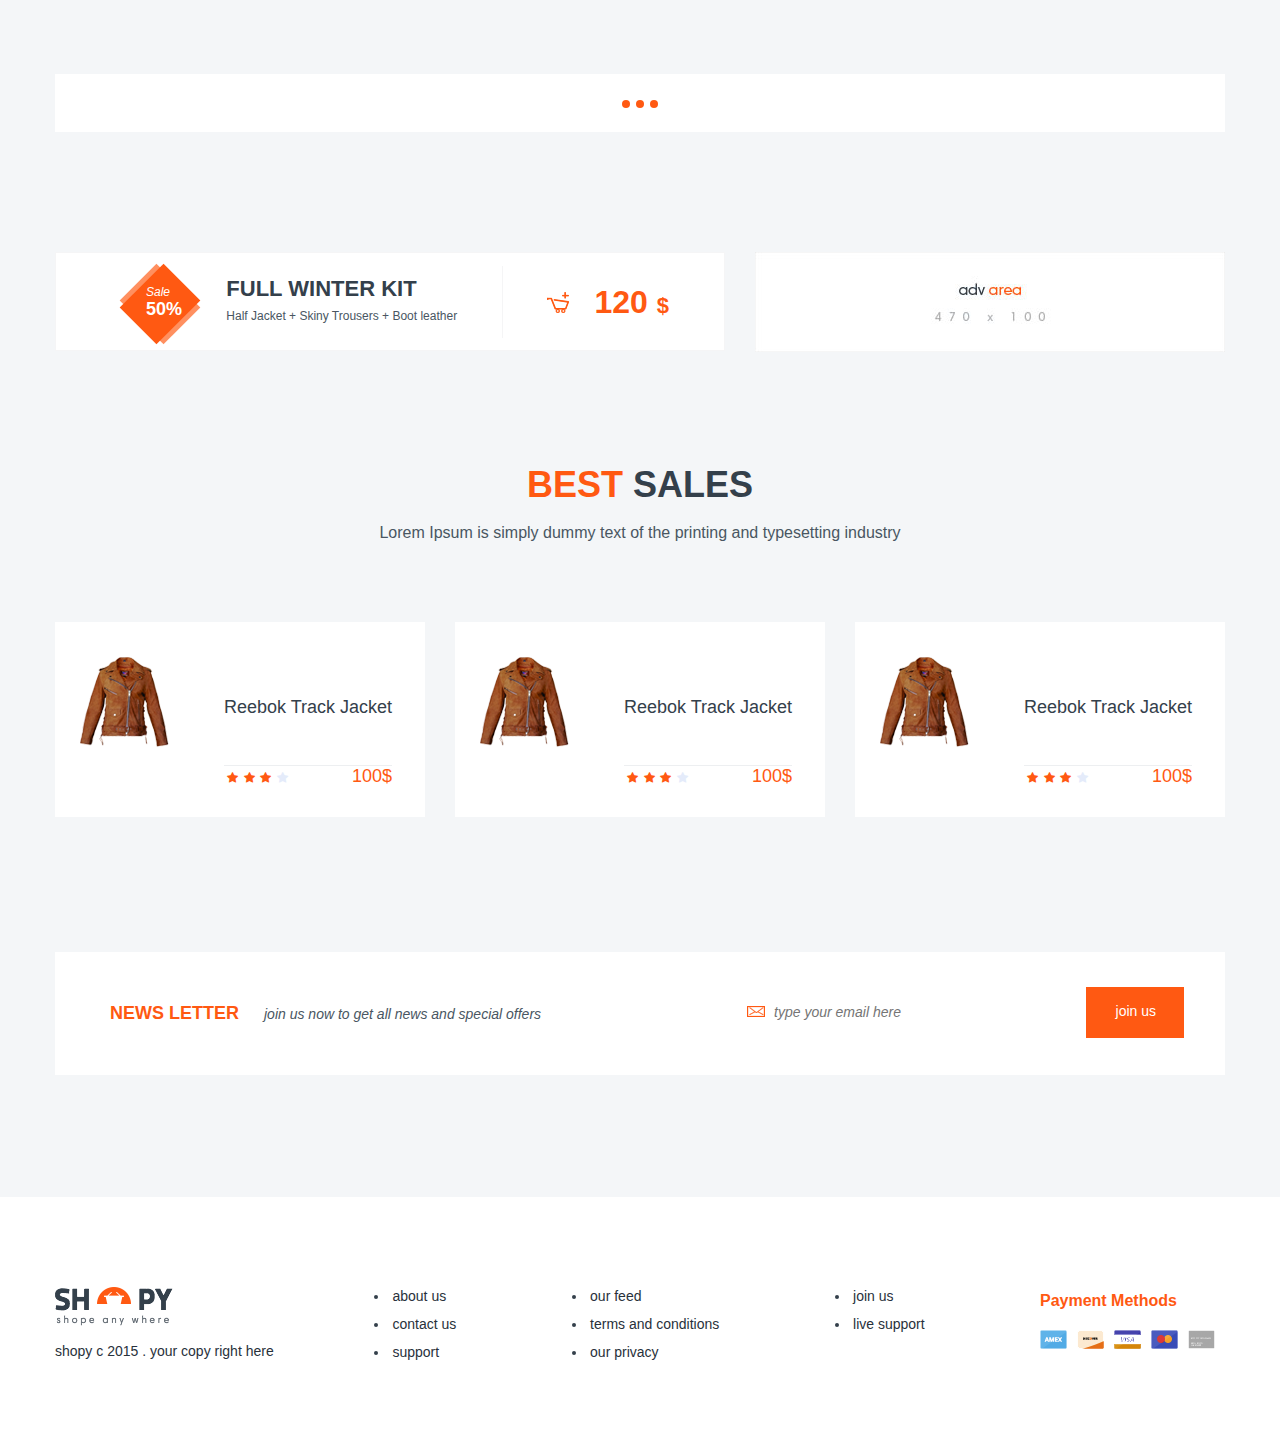
==== commit dc3b78dd: "add card-product" ====
--- a/index.html
+++ b/index.html
@@ -1,12 +1,16 @@
 <!DOCTYPE html>
 <html lang="en">
+
 <head>
 	<meta charset="UTF-8">
 	<meta name="viewport" content="width=device-width, initial-scale=1.0 ">
 	<title>Home</title>
 	<link rel="stylesheet" type="text/css" href="css/main.css">
 	<link rel="stylesheet" type="text/css" href="css/fontello.css">
-	<link rel="stylesheet" type="text/css" href="css/jquery.bxslider.css"></head>
+	<link rel="stylesheet" type="text/css" href="css/slick.css" />
+	<link rel="stylesheet" type="text/css" href="css/slick-theme.css" />
+</head>
+
 <body>
 	<div class="wrapper">
 		<div class="section">
@@ -17,15 +21,13 @@
 							<div class="contact-email">
 								<p>
 									<span class="contact-icon">
-										<img src="images/contact-email.png" alt="placeholder+image"></span>
-									info@shopy.com
+										<img src="images/contact-email.png" alt="placeholder+image"></span> info@shopy.com
 								</p>
 							</div>
 							<div class="contact-phone">
 								<p>
 									<span class="contact-icon">
-										<img src="images/contact-phone.png" alt="placeholder+image"></span>
-									996 - 5553 - 453
+										<img src="images/contact-phone.png" alt="placeholder+image"></span> 996 - 5553 - 453
 								</p>
 							</div>
 						</div>
@@ -74,7 +76,7 @@
 											<a href="#">Home</a>
 										</li>
 										<li>
-											<a href="#">Products</a>
+											<a href="products.html">Products</a>
 										</li>
 										<li>
 											<a href="#">Hot Deals</a>
@@ -116,8 +118,8 @@
 		<main class="main">
 			<div class="section">
 				<div class="section-box">
-					<ul class="bxslider">
-						<li>
+					<div class="slider-dox">
+						<div>
 							<div class="bxslider-box">
 								<div class="bxslider-body">
 									<div class="bxslider-image">
@@ -154,8 +156,8 @@
 									</div>
 								</div>
 							</div>
-						</li>
-						<li>
+						</div>
+						<div>
 							<div class="bxslider-box">
 								<div class="bxslider-body">
 									<div class="bxslider-image">
@@ -192,8 +194,8 @@
 									</div>
 								</div>
 							</div>
-						</li>
-						<li>
+						</div>
+						<div>
 							<div class="bxslider-box">
 								<div class="bxslider-body">
 									<div class="bxslider-image">
@@ -228,25 +230,6 @@
 											</div>
 										</div>
 									</div>
-								</div>
-							</div>
-						</li>
-					</ul>
-					<div class="bxslider-page">
-						<div class="container">
-							<div class="page-list">
-								<div class="bx-pager">
-									<ul>
-										<li>
-											<a data-slide-index="0" href=""></a>
-										</li>
-										<li>
-											<a data-slide-index="1" href=""></a>
-										</li>
-										<li>
-											<a data-slide-index="2" href=""></a>
-										</li>
-									</ul>
 								</div>
 							</div>
 						</div>
@@ -894,32 +877,16 @@
 		</footer>
 	</div>
 	<script src="https://ajax.googleapis.com/ajax/libs/jquery/3.2.1/jquery.min.js"></script>
-	<script src="js/jquery.bxslider.min.js"></script>
+	<script type="text/javascript" src="js/slick.min.js"></script>
 	<script>
-		function toggler() {
-			$('[data-toggler]').on('click', function(e) {
-				e.preventDefault();
-				var $this = $(this);
-				var hash = $this.attr('href') || $this.data('target');
-				if (!hash) return false;
-				$this.toggleClass('is-active');
-				$(hash).toggleClass('is-show');
-			})
-		}
-
-		toggler();
-	</script>
-	<script>
-		$(document).ready(function(){
-  			$('.bxslider').bxSlider({
-			  mode: 'vertical'
+		$(document).ready(function() {
+			$('.slider-dox').slick({
+				arrows: false,
+				dots: true,
+				vertical: true
 			});
 		});
 	</script>
-	<script>
-		var slider = $('.bxslider').bxSlider({
-    		pagerCustom: '.bx-pager'
-		});
-	</script>
 </body>
-</html>+
+</html>
--- a/css/main.css
+++ b/css/main.css
@@ -5,4 +5,8 @@
 @import 'card.css';
 @import 'section.css';
 @import 'social.css';
-@import 'bxslider.css';+@import 'bxslider.css';
+@import 'aside.css';
+@import 'article.css';
+@import 'number.css';
+@import 'range.css';
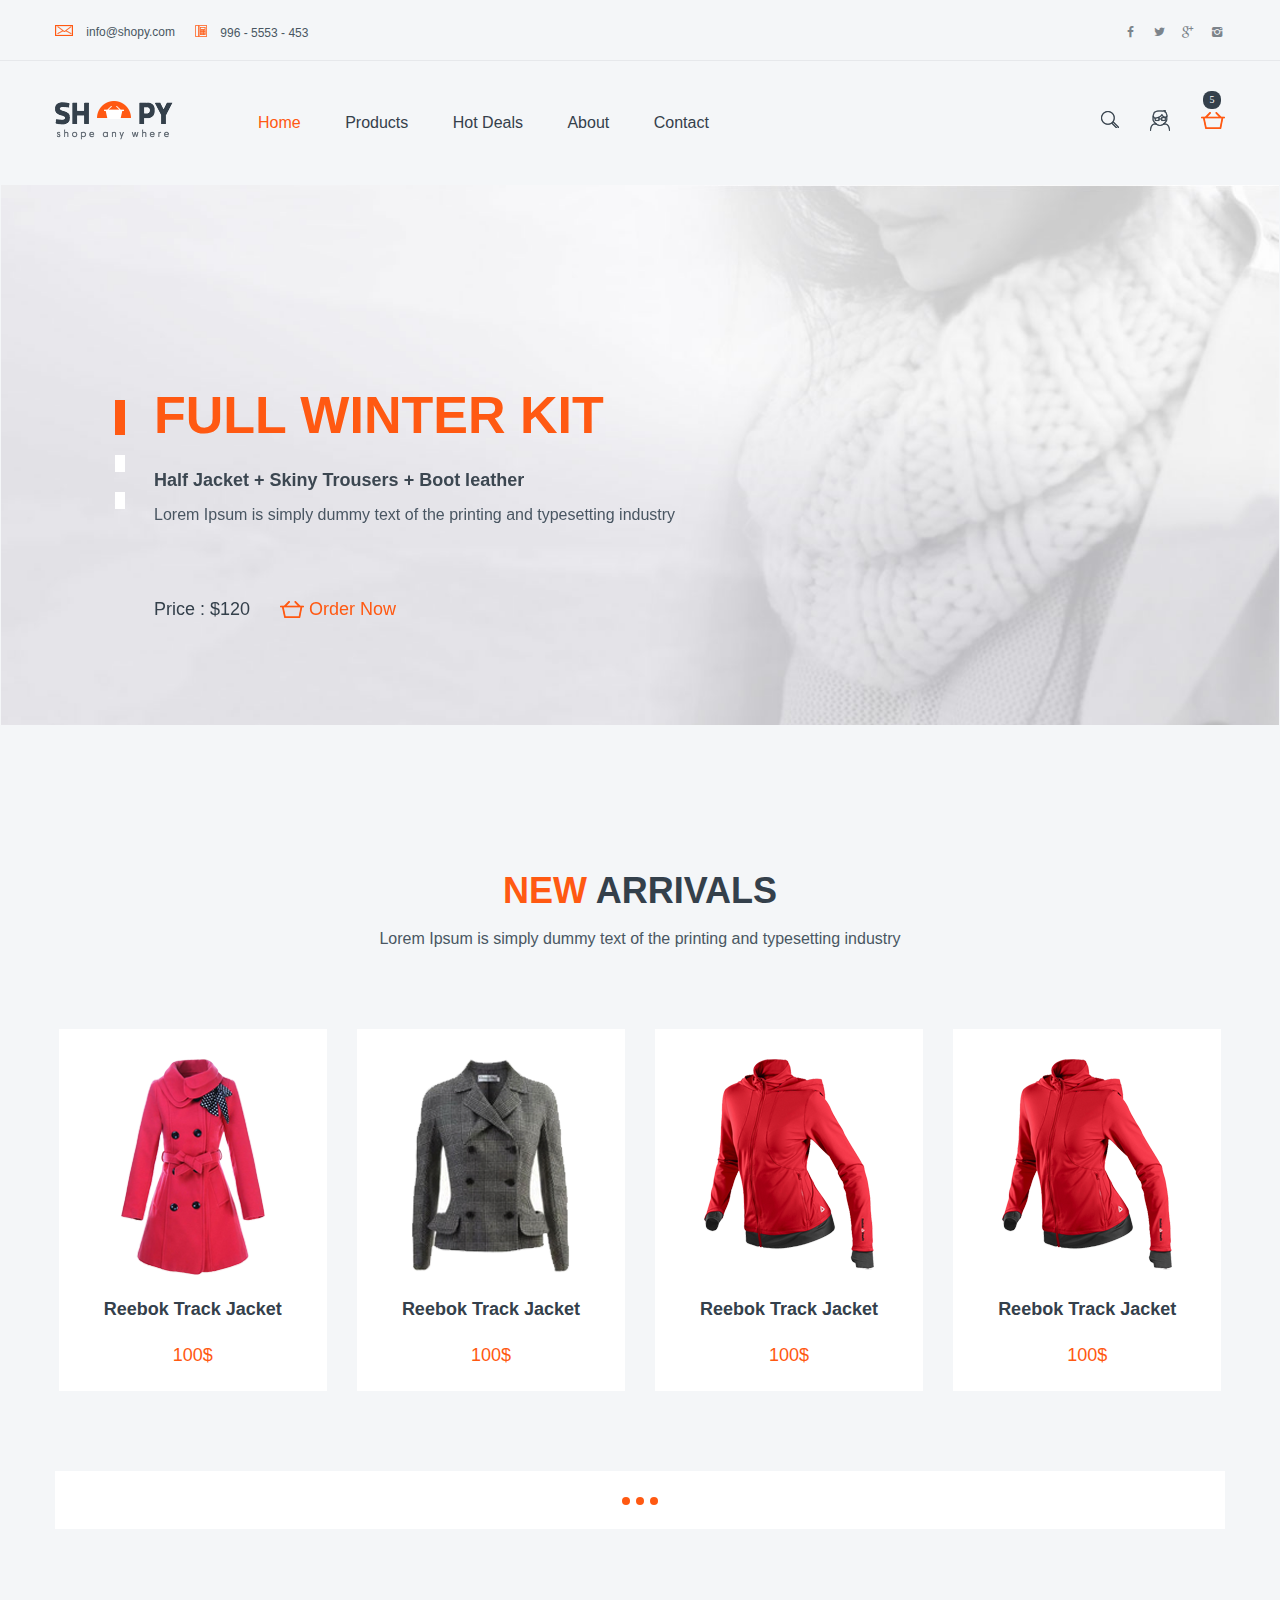
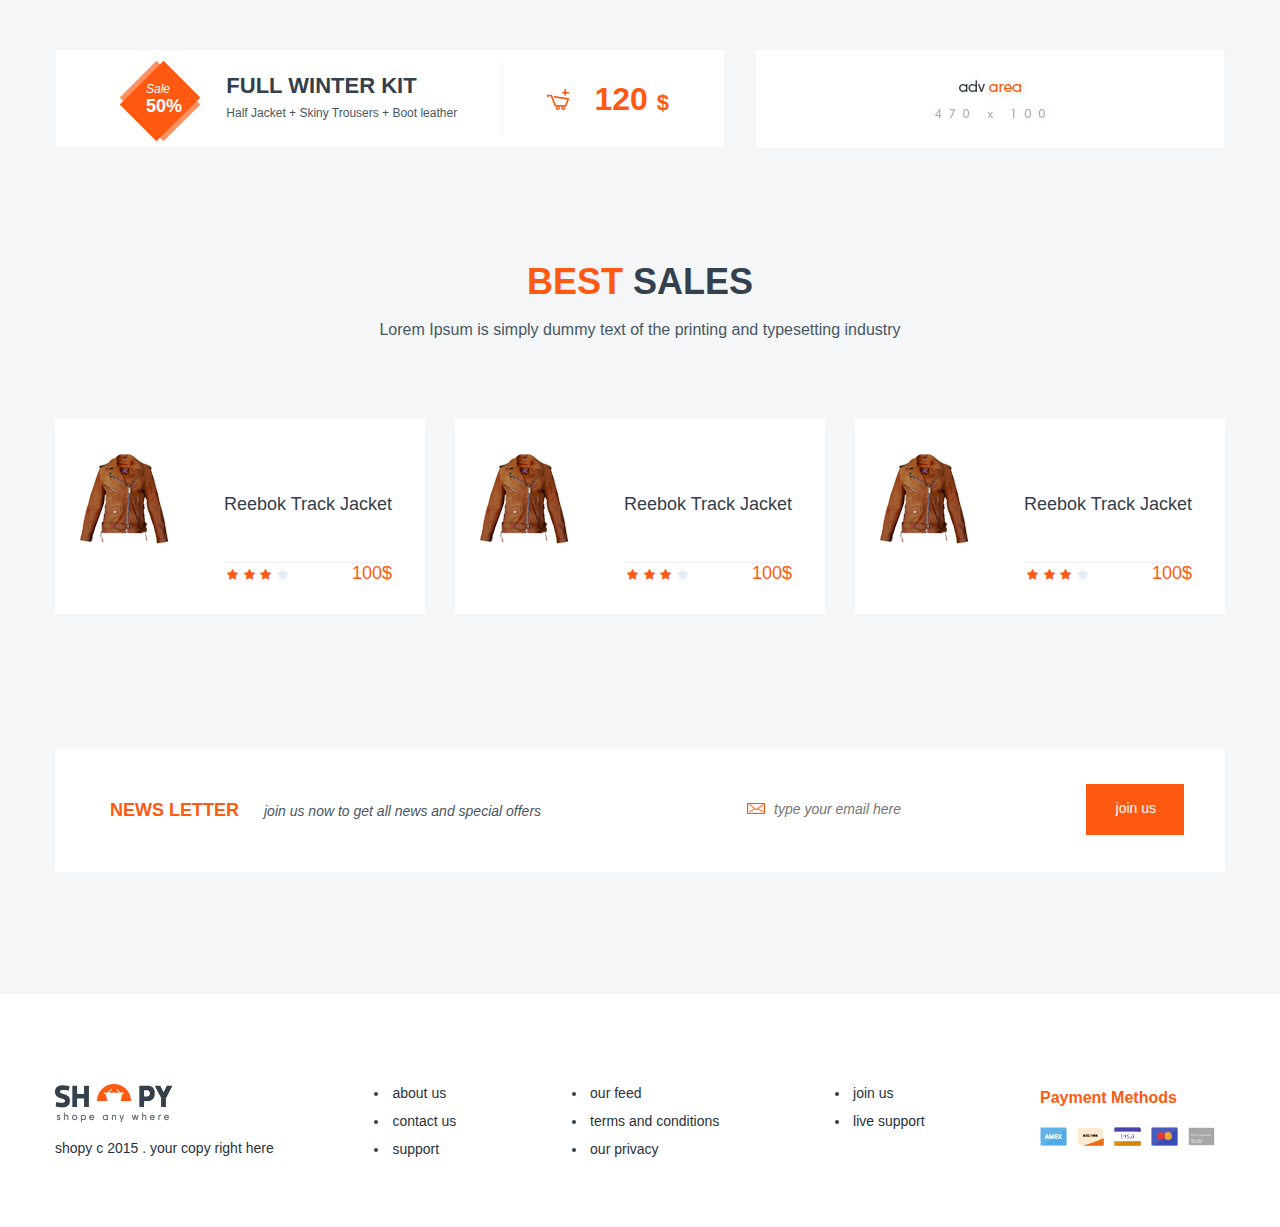
==== commit d2ae3024: "slider" ====
--- a/index.html
+++ b/index.html
@@ -883,7 +883,9 @@
 			$('.slider-dox').slick({
 				arrows: false,
 				dots: true,
-				vertical: true
+				vertical: true,
+				autoplay: true,
+                autoplaySpeed: 2000
 			});
 		});
 	</script>
